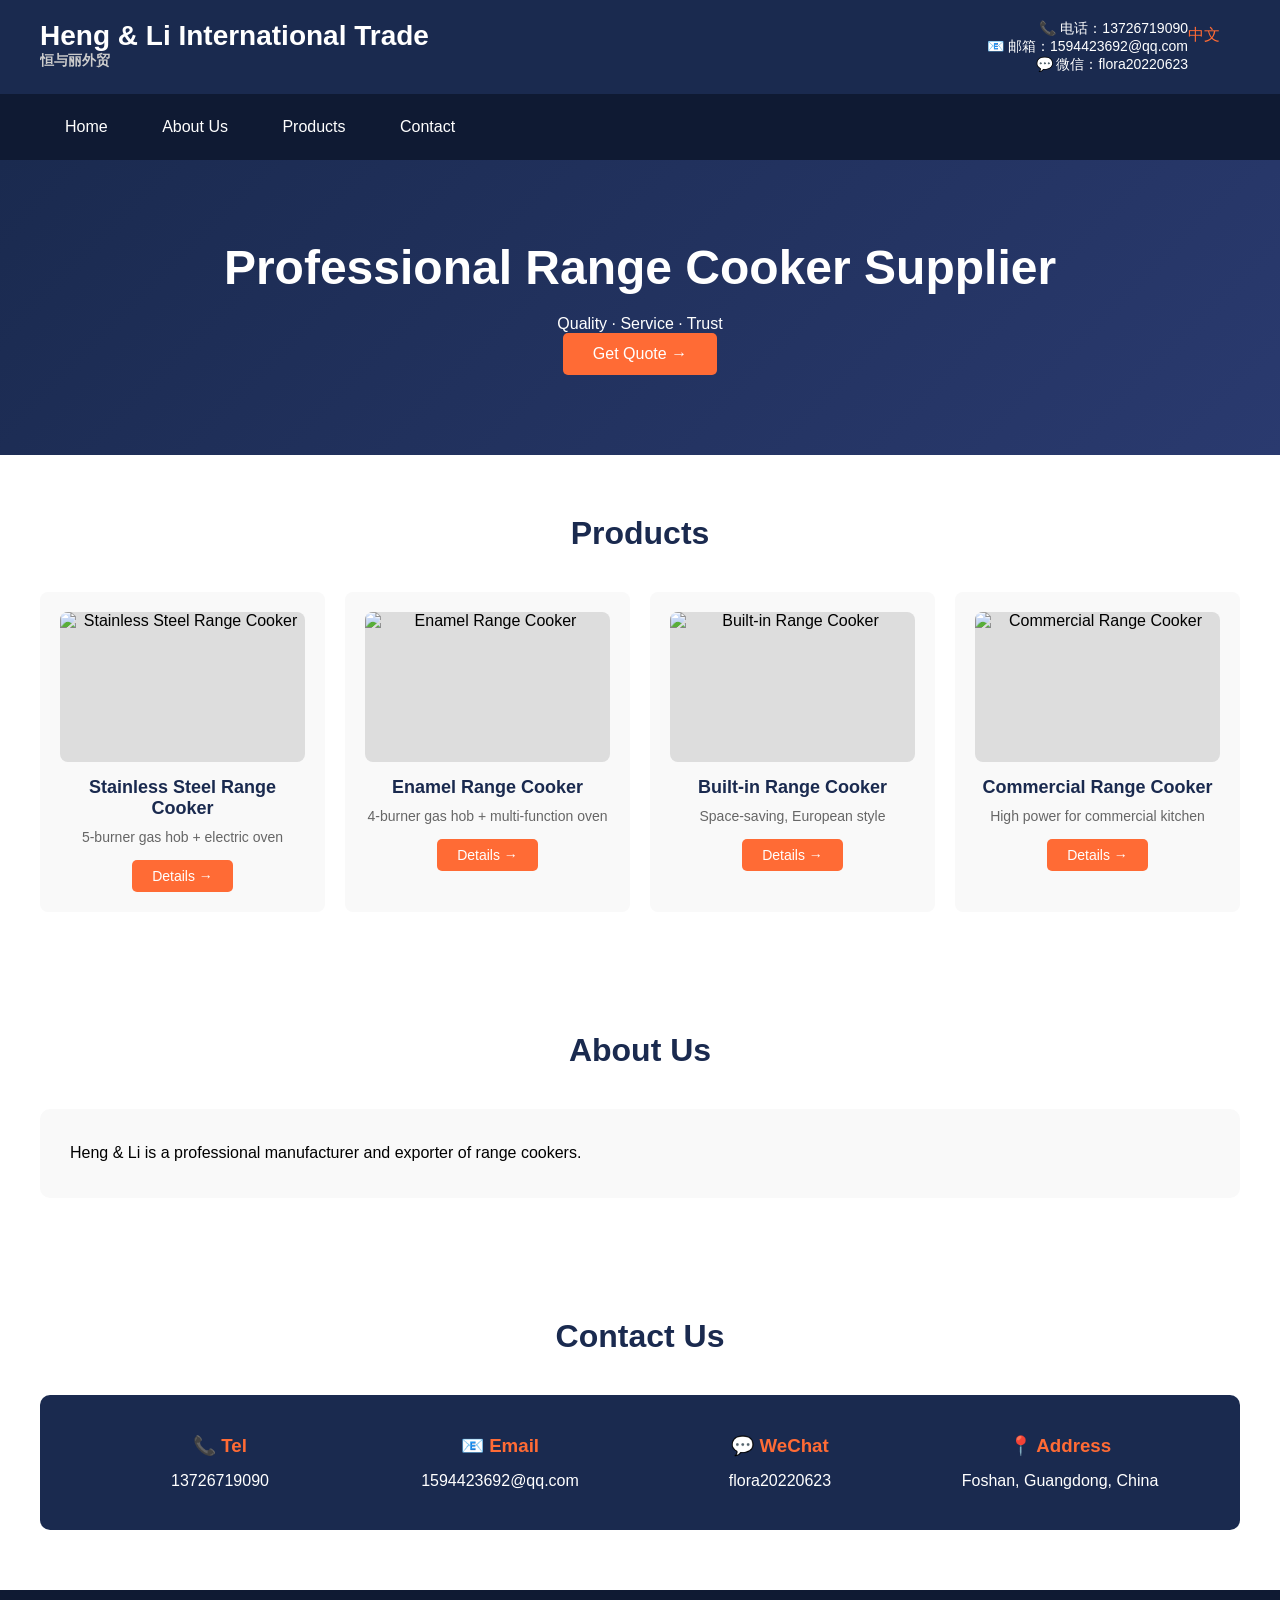
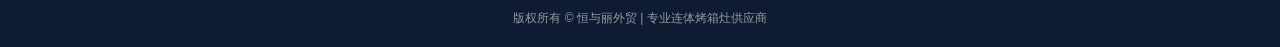
==== index_en.html @ 353ee822 "Add files via upload" ====
<!DOCTYPE html>
<html lang="en">
<head><meta charset="UTF-8"><meta name="viewport" content="width=device-width, initial-scale=1.0, maximum-scale=1.0, user-scalable=yes">
<title>Heng & Li International Trade - Professional Range Cooker Supplier</title>
<style>
*{margin:0;padding:0;box-sizing:border-box;}
body{font-family:"Microsoft YaHei",Arial,sans-serif;background:#f5f5f5;}
.header{background:#1a2a4f;color:white;padding:20px 0;}
.container{width:1200px;margin:0 auto;overflow:hidden;}
@media (max-width:768px){.container{width:95%;}}
.logo{float:left;font-size:28px;font-weight:bold;}
.logo small{font-size:14px;color:#ccc;display:block;}
.contact-info{float:right;text-align:right;font-size:14px;}
.lang-switch{float:right;margin-right:20px;margin-top:5px;}
.lang-switch a{color:#ff6b35;text-decoration:none;}
.nav{background:#0f1a33;padding:12px 0;}
.nav a{color:white;text-decoration:none;padding:12px 25px;display:inline-block;}
.nav a:hover{background:#ff6b35;}
.banner{background:linear-gradient(135deg,#1a2a4f,#2a3a6f);color:white;text-align:center;padding:80px 0;}
.banner h1{font-size:48px;margin-bottom:20px;}
.btn{display:inline-block;background:#ff6b35;color:white;padding:12px 30px;text-decoration:none;border-radius:5px;}
.section{padding:60px 0;background:white;}
.section h2{text-align:center;margin-bottom:40px;font-size:32px;color:#1a2a4f;}
.products{display:flex;flex-wrap:wrap;gap:20px;}
.product{flex:1;min-width:200px;text-align:center;padding:20px;background:#f9f9f9;border-radius:8px;}
.product .img-box{width:100%;height:150px;background:#ddd;border-radius:8px;margin-bottom:15px;display:flex;align-items:center;justify-content:center;overflow:hidden;}
.product .img-box img{width:100%;height:100%;object-fit:cover;}
.product h3{margin:15px 0 10px;color:#1a2a4f;font-size:18px;}
.product p{color:#666;font-size:14px;margin-bottom:15px;}
.product .btn-small{display:inline-block;padding:8px 20px;background:#ff6b35;color:white;text-decoration:none;border-radius:5px;font-size:14px;}
.about{padding:30px;background:#f9f9f9;border-radius:10px;line-height:1.8;}
.contact-bar{display:flex;flex-wrap:wrap;justify-content:space-between;background:#1a2a4f;color:white;padding:40px;border-radius:10px;}
.contact-bar div{flex:1;text-align:center;min-width:120px;}
.contact-bar h3{margin-bottom:15px;color:#ff6b35;}
.footer{background:#0f1a33;color:#999;text-align:center;padding:20px;font-size:12px;}
.detail{padding:40px 0;background:white;}
.detail h1{color:#1a2a4f;margin-bottom:20px;font-size:28px;}
.main-image{text-align:center;margin-bottom:30px;}
.main-image img{max-width:100%;max-height:400px;border-radius:10px;margin:0 5px;}
.detail-images{display:flex;flex-wrap:wrap;gap:10px;margin:30px 0;justify-content:center;}
.detail-images img{width:120px;height:120px;object-fit:cover;border-radius:8px;cursor:pointer;border:2px solid #ddd;}
.detail-info{line-height:1.8;margin:30px 0;}
.specs-table{margin:30px 0;background:#f9f9f9;padding:20px;border-radius:10px;}
.specs-table h3{margin-bottom:15px;color:#1a2a4f;}
.specs-table table{width:100%;border-collapse:collapse;}
.specs-table td{padding:10px;border-bottom:1px solid #ddd;}
.specs-table .spec-key{width:30%;font-weight:bold;color:#1a2a4f;}
.btn-group{display:flex;flex-wrap:wrap;gap:15px;margin:30px 0;}
.btn-wechat{background:#07C160;color:white;padding:14px 30px;border:none;border-radius:5px;font-weight:bold;cursor:pointer;font-size:16px;}
.back-link{display:inline-block;margin-top:30px;color:#1a2a4f;}
</style>
</head>
<body>
<div class="header"><div class="container">
    <div class="lang-switch"><a href="index.html">中文</a></div>
    <div class="logo">Heng & Li International Trade<br><small>恒与丽外贸</small></div>
    <div class="contact-info"><p>📞 电话：13726719090</p><p>📧 邮箱：1594423692@qq.com</p><p>💬 微信：flora20220623</p></div>
</div></div>
<div class="nav"><div class="container">
    <a href="index.html">Home</a>
    <a href="index.html#about">About Us</a>
    <a href="index.html#products">Products</a>
    <a href="index.html#contact">Contact</a>
</div></div>
<div class="banner"><div class="container">
    <h1>Professional Range Cooker Supplier</h1>
    <p>Quality · Service · Trust</p>
    <a href="mailto:1594423692@qq.com" class="btn">Get Quote →</a>
</div></div>
<div id="products" class="section"><div class="container"><h2>Products</h2><div class="products">
<div class="product">
    <div class="img-box"><img src="images/main1.jpg" alt="Stainless Steel Range Cooker"></div>
    <h3>Stainless Steel Range Cooker</h3>
    <p>5-burner gas hob + electric oven</p>
    <a href="product_1_en.html" class="btn-small">Details →</a>
</div>
<div class="product">
    <div class="img-box"><img src="images/main2.jpg" alt="Enamel Range Cooker"></div>
    <h3>Enamel Range Cooker</h3>
    <p>4-burner gas hob + multi-function oven</p>
    <a href="product_2_en.html" class="btn-small">Details →</a>
</div>
<div class="product">
    <div class="img-box"><img src="images/main3.jpg" alt="Built-in Range Cooker"></div>
    <h3>Built-in Range Cooker</h3>
    <p>Space-saving, European style</p>
    <a href="product_3_en.html" class="btn-small">Details →</a>
</div>
<div class="product">
    <div class="img-box"><img src="images/main4.jpg" alt="Commercial Range Cooker"></div>
    <h3>Commercial Range Cooker</h3>
    <p>High power for commercial kitchen</p>
    <a href="product_4_en.html" class="btn-small">Details →</a>
</div></div></div></div>
<div id="about" class="section"><div class="container"><h2>About Us</h2><div class="about"><p>Heng & Li is a professional manufacturer and exporter of range cookers.</p></div></div></div>
<div id="contact" class="section"><div class="container"><h2>Contact Us</h2>
<div class="contact-bar"><div><h3>📞 Tel</h3><p>13726719090</p></div>
<div><h3>📧 Email</h3><p>1594423692@qq.com</p></div>
<div><h3>💬 WeChat</h3><p>flora20220623</p></div>
<div><h3>📍 Address</h3><p>Foshan, Guangdong, China</p></div></div></div></div><div class="footer"><div class="container"><p>版权所有 © 恒与丽外贸 | 专业连体烤箱灶供应商</p></div></div></body></html>
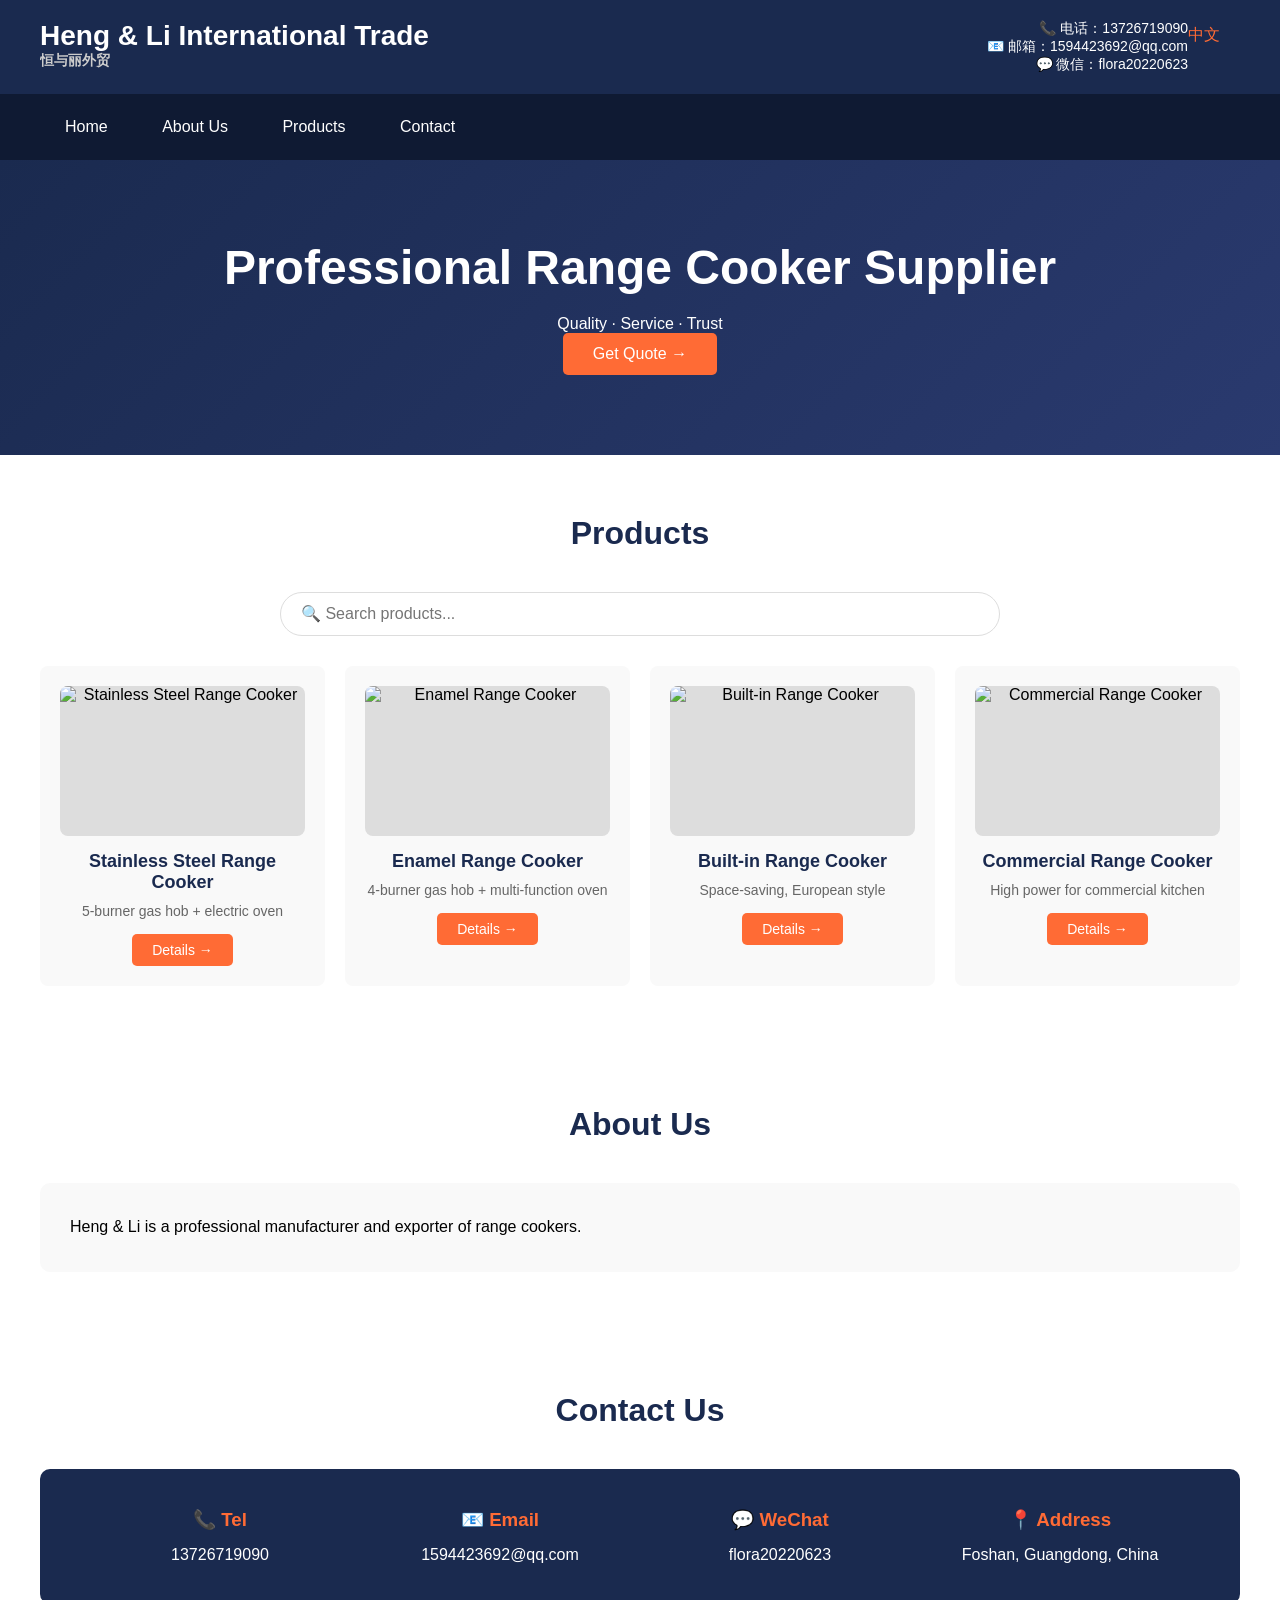
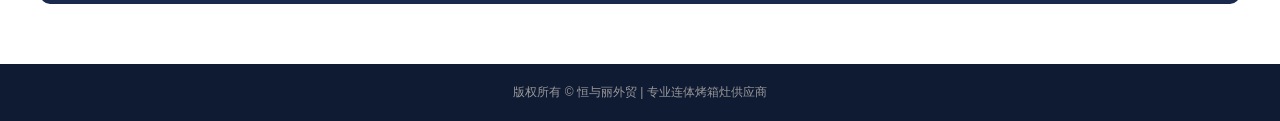
==== commit c4a97c7e: "Add files via upload" ====
--- a/index_en.html
+++ b/index_en.html
@@ -21,6 +21,9 @@
 .btn{display:inline-block;background:#ff6b35;color:white;padding:12px 30px;text-decoration:none;border-radius:5px;}
 .section{padding:60px 0;background:white;}
 .section h2{text-align:center;margin-bottom:40px;font-size:32px;color:#1a2a4f;}
+.search-box{text-align:center;margin-bottom:30px;}
+.search-box input{width:60%;padding:12px 20px;font-size:16px;border:1px solid #ddd;border-radius:30px;outline:none;}
+.search-box input:focus{border-color:#ff6b35;}
 .products{display:flex;flex-wrap:wrap;gap:20px;}
 .product{flex:1;min-width:200px;text-align:center;padding:20px;background:#f9f9f9;border-radius:8px;}
 .product .img-box{width:100%;height:150px;background:#ddd;border-radius:8px;margin-bottom:15px;display:flex;align-items:center;justify-content:center;overflow:hidden;}
@@ -48,7 +51,39 @@
 .btn-group{display:flex;flex-wrap:wrap;gap:15px;margin:30px 0;}
 .btn-wechat{background:#07C160;color:white;padding:14px 30px;border:none;border-radius:5px;font-weight:bold;cursor:pointer;font-size:16px;}
 .back-link{display:inline-block;margin-top:30px;color:#1a2a4f;}
+@media (max-width:768px){.search-box input{width:90%;}}
 </style>
+<script>
+function filterProducts() {
+    var input = document.getElementById('searchInput');
+    var filter = input.value.toLowerCase().trim();
+    var products = document.querySelectorAll('.product');
+    var hasResults = false;
+    products.forEach(function(product) {
+        var text = product.innerText.toLowerCase();
+        if (filter === "" || text.indexOf(filter) > -1) {
+            product.style.display = "";
+            hasResults = true;
+        } else {
+            product.style.display = "none";
+        }
+    });
+    var noResultMsg = document.getElementById('noResultMsg');
+    if (!hasResults && filter !== "") {
+        if (!noResultMsg) {
+            var msg = document.createElement('div');
+            msg.id = 'noResultMsg';
+            msg.style.textAlign = 'center';
+            msg.style.padding = '40px';
+            msg.style.color = '#999';
+            msg.innerText = 'No products found';
+            document.querySelector('.products').parentNode.appendChild(msg);
+        }
+    } else if (noResultMsg) {
+        noResultMsg.remove();
+    }
+}
+</script>
 </head>
 <body>
 <div class="header"><div class="container">
@@ -67,31 +102,35 @@
     <p>Quality · Service · Trust</p>
     <a href="mailto:1594423692@qq.com" class="btn">Get Quote →</a>
 </div></div>
-<div id="products" class="section"><div class="container"><h2>Products</h2><div class="products">
-<div class="product">
+<div id="products" class="section"><div class="container">
+    <h2>Products</h2>
+    <div class="search-box"><input type="text" id="searchInput" placeholder="🔍 Search products..." onkeyup="filterProducts()"></div>
+    <div class="products">
+<div class="product" data-name="stainless steel range cooker">
     <div class="img-box"><img src="images/main1.jpg" alt="Stainless Steel Range Cooker"></div>
     <h3>Stainless Steel Range Cooker</h3>
     <p>5-burner gas hob + electric oven</p>
     <a href="product_1_en.html" class="btn-small">Details →</a>
 </div>
-<div class="product">
+<div class="product" data-name="enamel range cooker">
     <div class="img-box"><img src="images/main2.jpg" alt="Enamel Range Cooker"></div>
     <h3>Enamel Range Cooker</h3>
     <p>4-burner gas hob + multi-function oven</p>
     <a href="product_2_en.html" class="btn-small">Details →</a>
 </div>
-<div class="product">
+<div class="product" data-name="built-in range cooker">
     <div class="img-box"><img src="images/main3.jpg" alt="Built-in Range Cooker"></div>
     <h3>Built-in Range Cooker</h3>
     <p>Space-saving, European style</p>
     <a href="product_3_en.html" class="btn-small">Details →</a>
 </div>
-<div class="product">
+<div class="product" data-name="commercial range cooker">
     <div class="img-box"><img src="images/main4.jpg" alt="Commercial Range Cooker"></div>
     <h3>Commercial Range Cooker</h3>
     <p>High power for commercial kitchen</p>
     <a href="product_4_en.html" class="btn-small">Details →</a>
-</div></div></div></div>
+</div></div>
+</div></div>
 <div id="about" class="section"><div class="container"><h2>About Us</h2><div class="about"><p>Heng & Li is a professional manufacturer and exporter of range cookers.</p></div></div></div>
 <div id="contact" class="section"><div class="container"><h2>Contact Us</h2>
 <div class="contact-bar"><div><h3>📞 Tel</h3><p>13726719090</p></div>
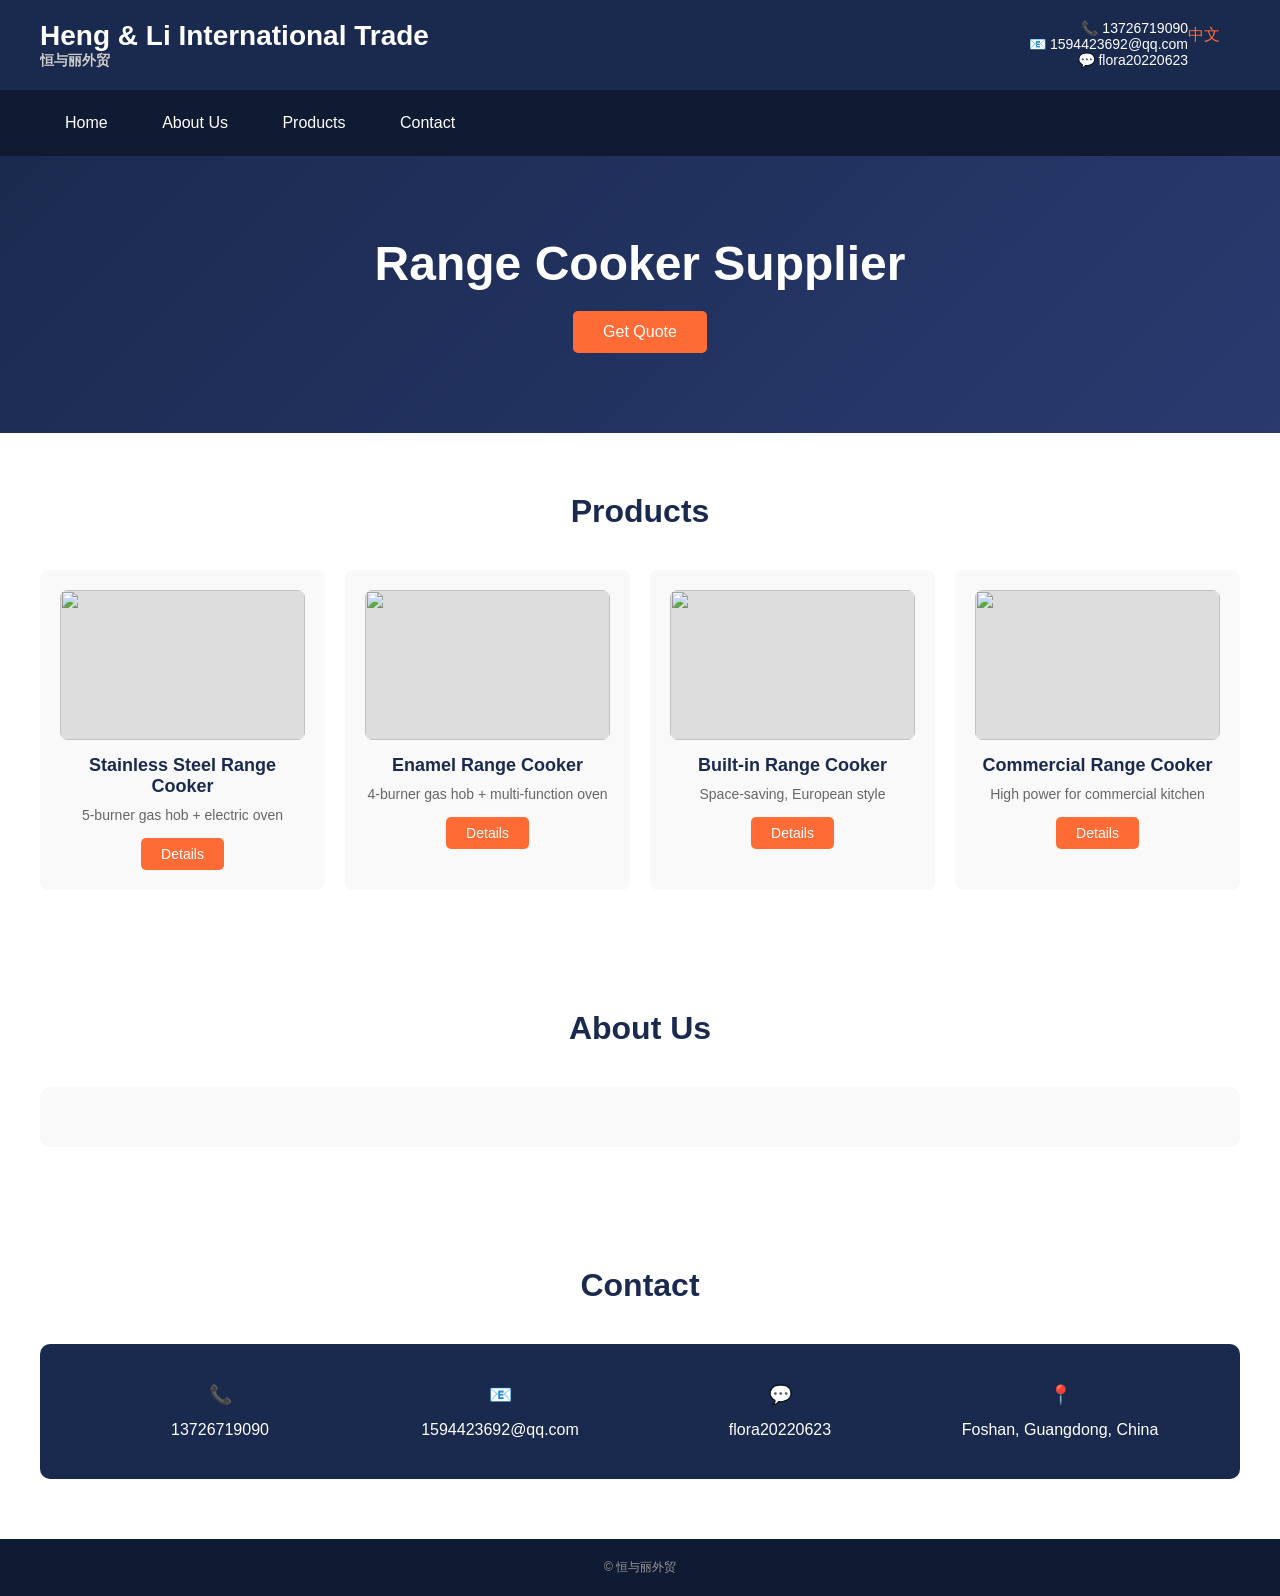
==== commit e4b19053: "Add files via upload" ====
--- a/index_en.html
+++ b/index_en.html
@@ -1,7 +1,7 @@
 <!DOCTYPE html>
 <html lang="en">
-<head><meta charset="UTF-8"><meta name="viewport" content="width=device-width, initial-scale=1.0, maximum-scale=1.0, user-scalable=yes">
-<title>Heng & Li International Trade - Professional Range Cooker Supplier</title>
+<head><meta charset="UTF-8"><meta name="viewport" content="width=device-width, initial-scale=1.0">
+<title>Heng & Li International Trade</title>
 <style>
 *{margin:0;padding:0;box-sizing:border-box;}
 body{font-family:"Microsoft YaHei",Arial,sans-serif;background:#f5f5f5;}
@@ -21,9 +21,6 @@
 .btn{display:inline-block;background:#ff6b35;color:white;padding:12px 30px;text-decoration:none;border-radius:5px;}
 .section{padding:60px 0;background:white;}
 .section h2{text-align:center;margin-bottom:40px;font-size:32px;color:#1a2a4f;}
-.search-box{text-align:center;margin-bottom:30px;}
-.search-box input{width:60%;padding:12px 20px;font-size:16px;border:1px solid #ddd;border-radius:30px;outline:none;}
-.search-box input:focus{border-color:#ff6b35;}
 .products{display:flex;flex-wrap:wrap;gap:20px;}
 .product{flex:1;min-width:200px;text-align:center;padding:20px;background:#f9f9f9;border-radius:8px;}
 .product .img-box{width:100%;height:150px;background:#ddd;border-radius:8px;margin-bottom:15px;display:flex;align-items:center;justify-content:center;overflow:hidden;}
@@ -32,6 +29,8 @@
 .product p{color:#666;font-size:14px;margin-bottom:15px;}
 .product .btn-small{display:inline-block;padding:8px 20px;background:#ff6b35;color:white;text-decoration:none;border-radius:5px;font-size:14px;}
 .about{padding:30px;background:#f9f9f9;border-radius:10px;line-height:1.8;}
+.factory-section{margin-top:30px;padding:20px;background:#fff9f0;border-radius:10px;}
+.factory-section h3{margin-bottom:15px;color:#1a2a4f;}
 .contact-bar{display:flex;flex-wrap:wrap;justify-content:space-between;background:#1a2a4f;color:white;padding:40px;border-radius:10px;}
 .contact-bar div{flex:1;text-align:center;min-width:120px;}
 .contact-bar h3{margin-bottom:15px;color:#ff6b35;}
@@ -39,7 +38,6 @@
 .detail{padding:40px 0;background:white;}
 .detail h1{color:#1a2a4f;margin-bottom:20px;font-size:28px;}
 .main-image{text-align:center;margin-bottom:30px;}
-.main-image img{max-width:100%;max-height:400px;border-radius:10px;margin:0 5px;}
 .detail-images{display:flex;flex-wrap:wrap;gap:10px;margin:30px 0;justify-content:center;}
 .detail-images img{width:120px;height:120px;object-fit:cover;border-radius:8px;cursor:pointer;border:2px solid #ddd;}
 .detail-info{line-height:1.8;margin:30px 0;}
@@ -51,45 +49,13 @@
 .btn-group{display:flex;flex-wrap:wrap;gap:15px;margin:30px 0;}
 .btn-wechat{background:#07C160;color:white;padding:14px 30px;border:none;border-radius:5px;font-weight:bold;cursor:pointer;font-size:16px;}
 .back-link{display:inline-block;margin-top:30px;color:#1a2a4f;}
-@media (max-width:768px){.search-box input{width:90%;}}
 </style>
-<script>
-function filterProducts() {
-    var input = document.getElementById('searchInput');
-    var filter = input.value.toLowerCase().trim();
-    var products = document.querySelectorAll('.product');
-    var hasResults = false;
-    products.forEach(function(product) {
-        var text = product.innerText.toLowerCase();
-        if (filter === "" || text.indexOf(filter) > -1) {
-            product.style.display = "";
-            hasResults = true;
-        } else {
-            product.style.display = "none";
-        }
-    });
-    var noResultMsg = document.getElementById('noResultMsg');
-    if (!hasResults && filter !== "") {
-        if (!noResultMsg) {
-            var msg = document.createElement('div');
-            msg.id = 'noResultMsg';
-            msg.style.textAlign = 'center';
-            msg.style.padding = '40px';
-            msg.style.color = '#999';
-            msg.innerText = 'No products found';
-            document.querySelector('.products').parentNode.appendChild(msg);
-        }
-    } else if (noResultMsg) {
-        noResultMsg.remove();
-    }
-}
-</script>
 </head>
 <body>
 <div class="header"><div class="container">
     <div class="lang-switch"><a href="index.html">中文</a></div>
     <div class="logo">Heng & Li International Trade<br><small>恒与丽外贸</small></div>
-    <div class="contact-info"><p>📞 电话：13726719090</p><p>📧 邮箱：1594423692@qq.com</p><p>💬 微信：flora20220623</p></div>
+    <div class="contact-info"><p>📞 13726719090</p><p>📧 1594423692@qq.com</p><p>💬 flora20220623</p></div>
 </div></div>
 <div class="nav"><div class="container">
     <a href="index.html">Home</a>
@@ -98,42 +64,37 @@
     <a href="index.html#contact">Contact</a>
 </div></div>
 <div class="banner"><div class="container">
-    <h1>Professional Range Cooker Supplier</h1>
-    <p>Quality · Service · Trust</p>
-    <a href="mailto:1594423692@qq.com" class="btn">Get Quote →</a>
+    <h1>Range Cooker Supplier</h1>
+    <a href="mailto:1594423692@qq.com" class="btn">Get Quote</a>
 </div></div>
-<div id="products" class="section"><div class="container">
-    <h2>Products</h2>
-    <div class="search-box"><input type="text" id="searchInput" placeholder="🔍 Search products..." onkeyup="filterProducts()"></div>
-    <div class="products">
-<div class="product" data-name="stainless steel range cooker">
-    <div class="img-box"><img src="images/main1.jpg" alt="Stainless Steel Range Cooker"></div>
+<div id="products" class="section"><div class="container"><h2>Products</h2><div class="products">
+<div class="product">
+    <div class="img-box"><img src="images/main1.jpg"></div>
     <h3>Stainless Steel Range Cooker</h3>
     <p>5-burner gas hob + electric oven</p>
-    <a href="product_1_en.html" class="btn-small">Details →</a>
+    <a href="product_1_en.html" class="btn-small">Details</a>
 </div>
-<div class="product" data-name="enamel range cooker">
-    <div class="img-box"><img src="images/main2.jpg" alt="Enamel Range Cooker"></div>
+<div class="product">
+    <div class="img-box"><img src="images/main2.jpg"></div>
     <h3>Enamel Range Cooker</h3>
     <p>4-burner gas hob + multi-function oven</p>
-    <a href="product_2_en.html" class="btn-small">Details →</a>
+    <a href="product_2_en.html" class="btn-small">Details</a>
 </div>
-<div class="product" data-name="built-in range cooker">
-    <div class="img-box"><img src="images/main3.jpg" alt="Built-in Range Cooker"></div>
+<div class="product">
+    <div class="img-box"><img src="images/main3.jpg"></div>
     <h3>Built-in Range Cooker</h3>
     <p>Space-saving, European style</p>
-    <a href="product_3_en.html" class="btn-small">Details →</a>
+    <a href="product_3_en.html" class="btn-small">Details</a>
 </div>
-<div class="product" data-name="commercial range cooker">
-    <div class="img-box"><img src="images/main4.jpg" alt="Commercial Range Cooker"></div>
+<div class="product">
+    <div class="img-box"><img src="images/main4.jpg"></div>
     <h3>Commercial Range Cooker</h3>
     <p>High power for commercial kitchen</p>
-    <a href="product_4_en.html" class="btn-small">Details →</a>
-</div></div>
-</div></div>
-<div id="about" class="section"><div class="container"><h2>About Us</h2><div class="about"><p>Heng & Li is a professional manufacturer and exporter of range cookers.</p></div></div></div>
-<div id="contact" class="section"><div class="container"><h2>Contact Us</h2>
-<div class="contact-bar"><div><h3>📞 Tel</h3><p>13726719090</p></div>
-<div><h3>📧 Email</h3><p>1594423692@qq.com</p></div>
-<div><h3>💬 WeChat</h3><p>flora20220623</p></div>
-<div><h3>📍 Address</h3><p>Foshan, Guangdong, China</p></div></div></div></div><div class="footer"><div class="container"><p>版权所有 © 恒与丽外贸 | 专业连体烤箱灶供应商</p></div></div></body></html>+    <a href="product_4_en.html" class="btn-small">Details</a>
+</div></div></div></div>
+<div id="about" class="section"><div class="container"><h2>About Us</h2><div class="about"></div></div></div>
+<div id="contact" class="section"><div class="container"><h2>Contact</h2>
+<div class="contact-bar"><div><h3>📞</h3><p>13726719090</p></div>
+<div><h3>📧</h3><p>1594423692@qq.com</p></div>
+<div><h3>💬</h3><p>flora20220623</p></div>
+<div><h3>📍</h3><p>Foshan, Guangdong, China</p></div></div></div></div><div class="footer"><div class="container"><p>© 恒与丽外贸</p></div></div></body></html>
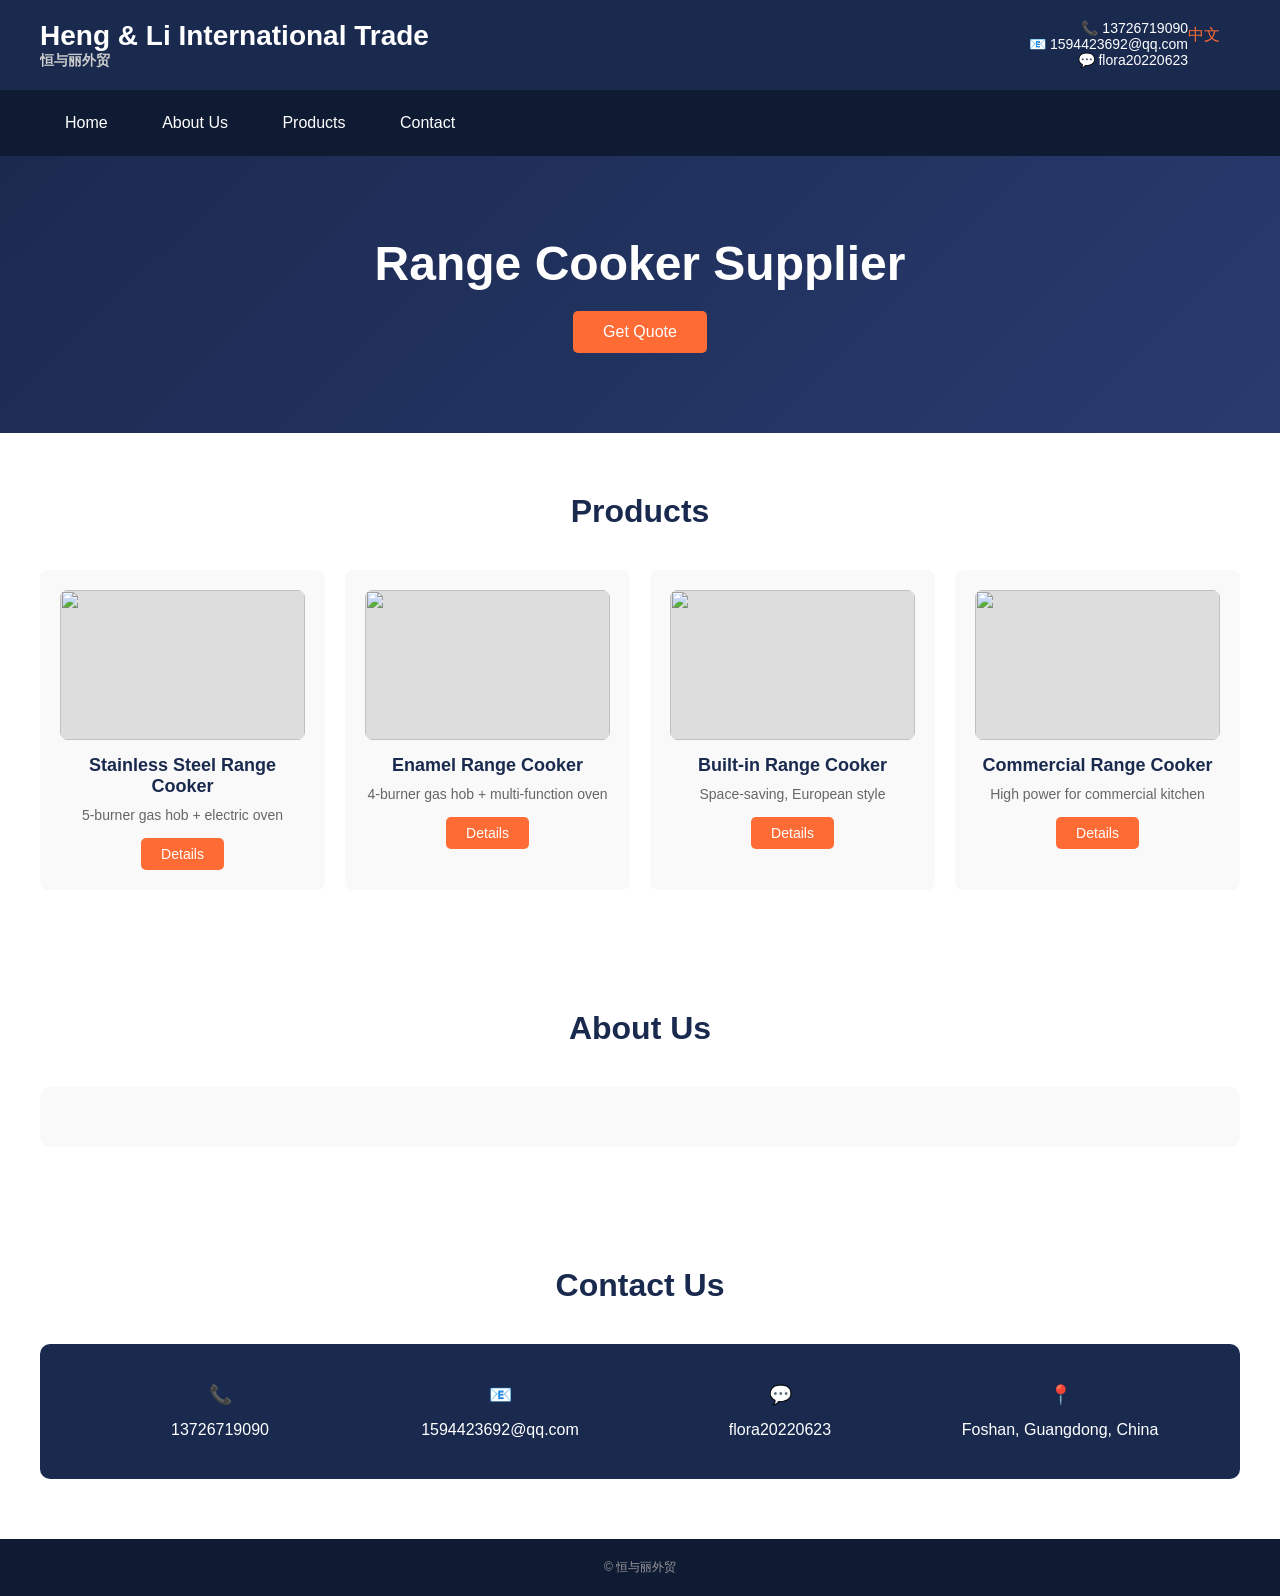
==== commit eca84513: "Add files via upload" ====
--- a/index_en.html
+++ b/index_en.html
@@ -93,7 +93,7 @@
     <a href="product_4_en.html" class="btn-small">Details</a>
 </div></div></div></div>
 <div id="about" class="section"><div class="container"><h2>About Us</h2><div class="about"></div></div></div>
-<div id="contact" class="section"><div class="container"><h2>Contact</h2>
+<div id="contact" class="section"><div class="container"><h2>Contact Us</h2>
 <div class="contact-bar"><div><h3>📞</h3><p>13726719090</p></div>
 <div><h3>📧</h3><p>1594423692@qq.com</p></div>
 <div><h3>💬</h3><p>flora20220623</p></div>
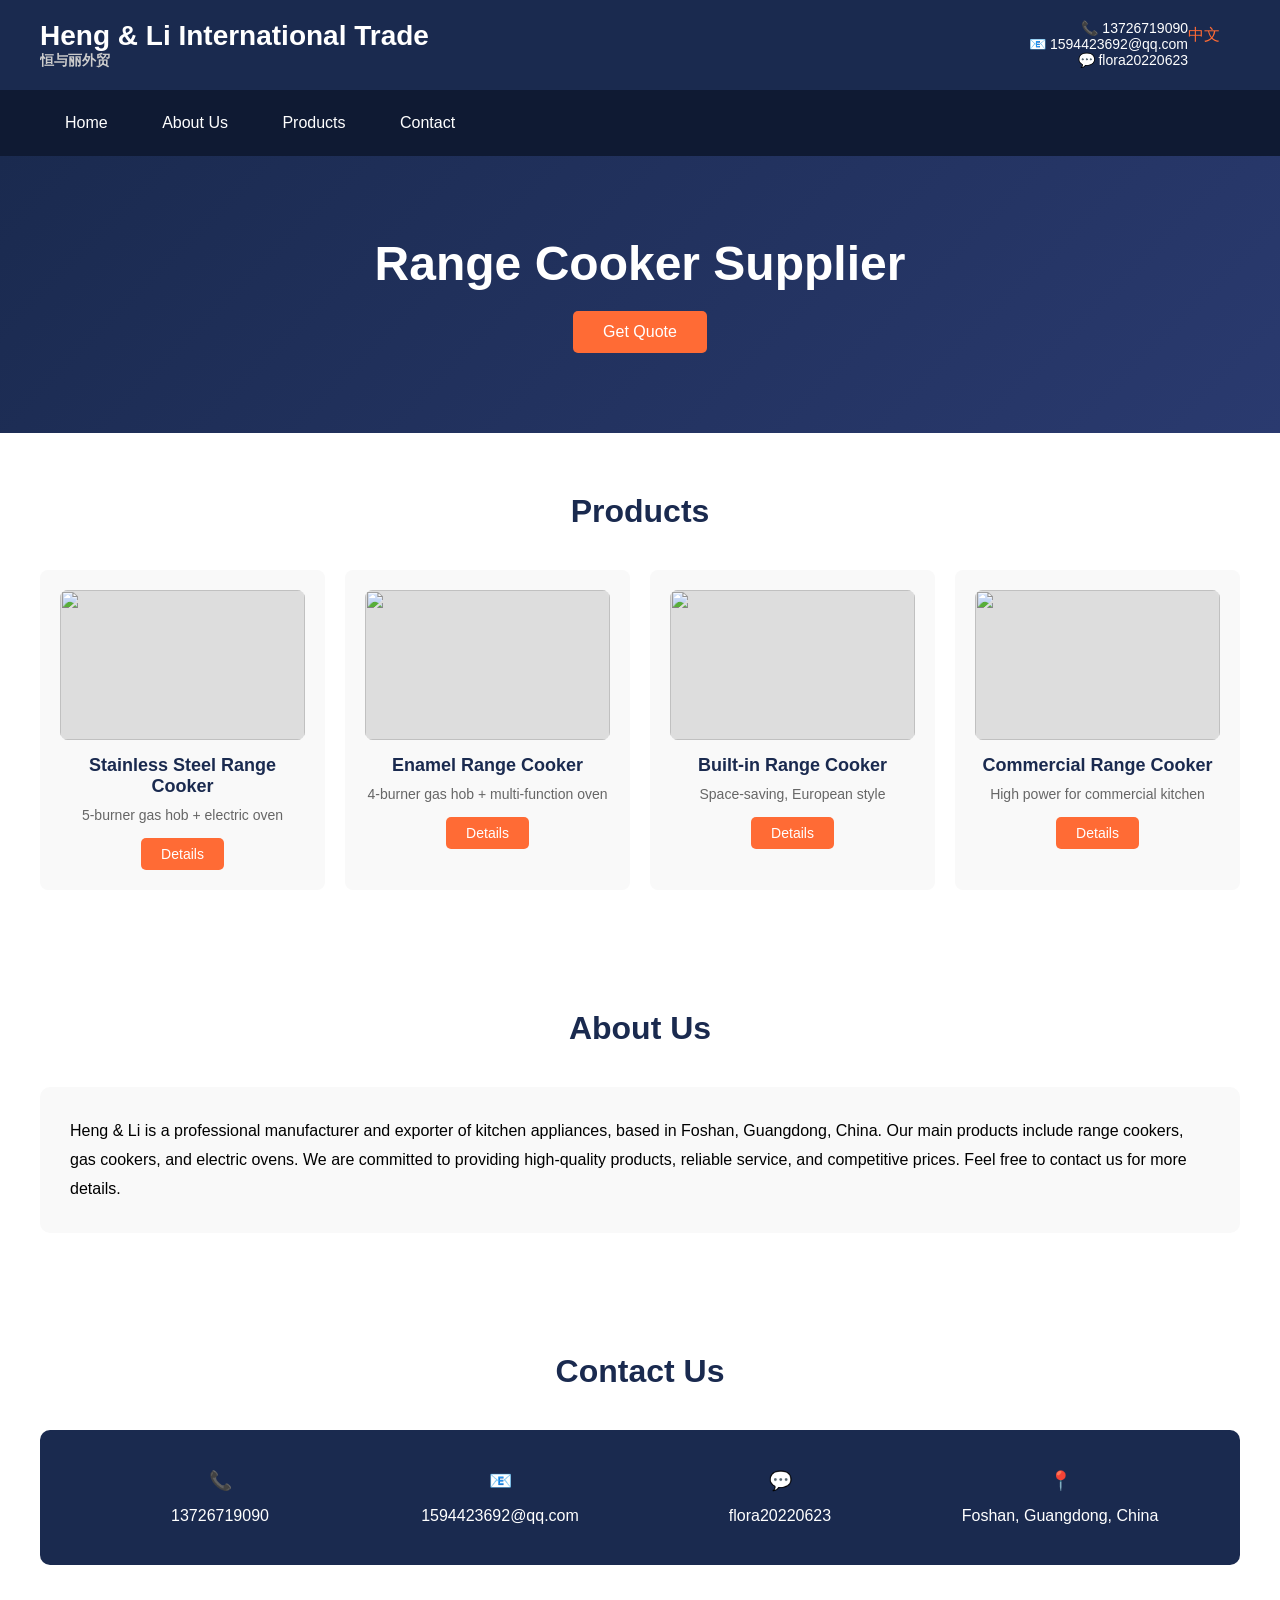
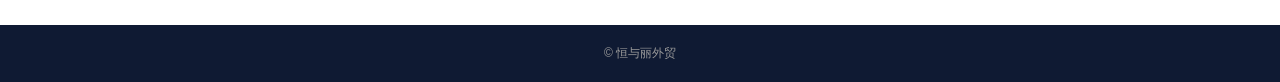
==== commit 3837a94f: "Add files via upload" ====
--- a/index_en.html
+++ b/index_en.html
@@ -92,7 +92,7 @@
     <p>High power for commercial kitchen</p>
     <a href="product_4_en.html" class="btn-small">Details</a>
 </div></div></div></div>
-<div id="about" class="section"><div class="container"><h2>About Us</h2><div class="about"></div></div></div>
+<div id="about" class="section"><div class="container"><h2>About Us</h2><div class="about">Heng & Li is a professional manufacturer and exporter of kitchen appliances, based in Foshan, Guangdong, China. Our main products include range cookers, gas cookers, and electric ovens. We are committed to providing high-quality products, reliable service, and competitive prices. Feel free to contact us for more details.</div></div></div>
 <div id="contact" class="section"><div class="container"><h2>Contact Us</h2>
 <div class="contact-bar"><div><h3>📞</h3><p>13726719090</p></div>
 <div><h3>📧</h3><p>1594423692@qq.com</p></div>
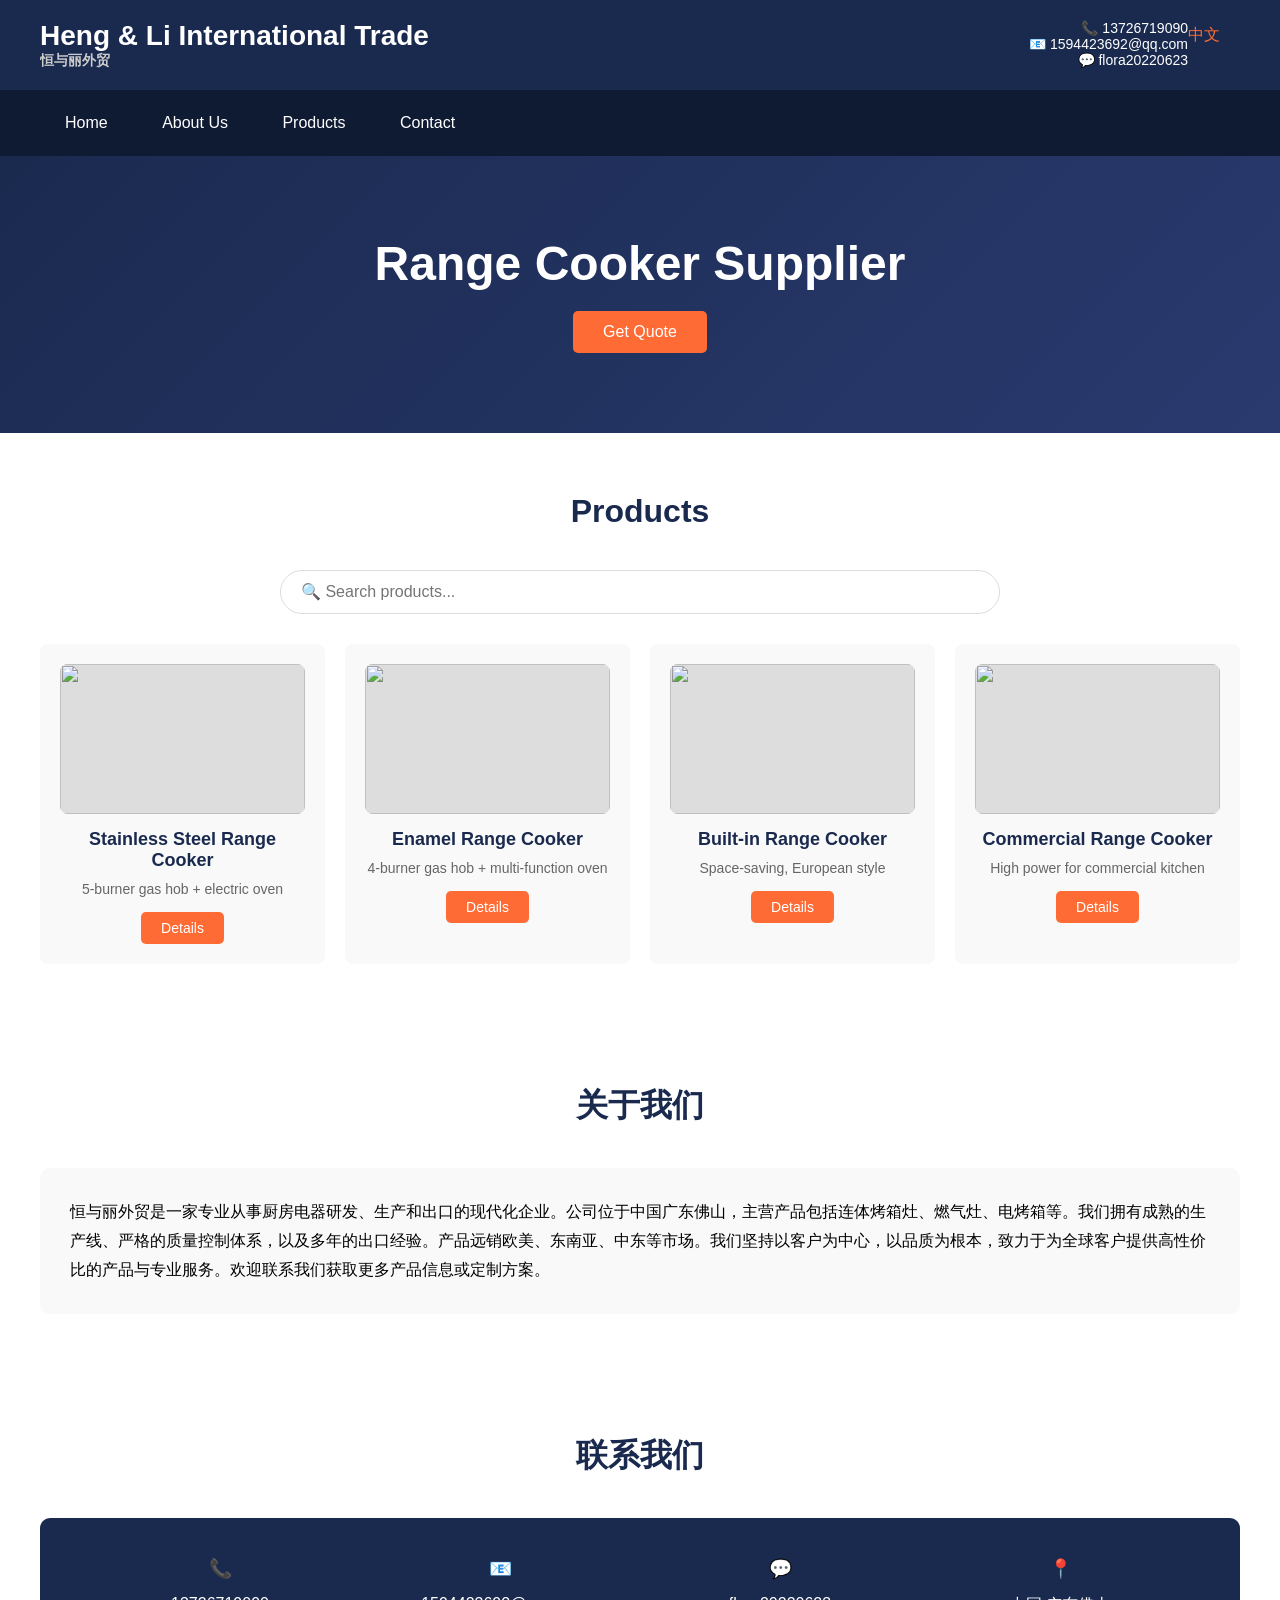
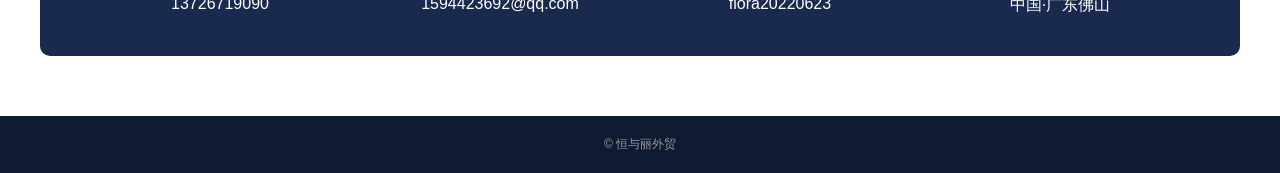
==== commit d57e43c0: "Add files via upload" ====
--- a/index_en.html
+++ b/index_en.html
@@ -21,6 +21,9 @@
 .btn{display:inline-block;background:#ff6b35;color:white;padding:12px 30px;text-decoration:none;border-radius:5px;}
 .section{padding:60px 0;background:white;}
 .section h2{text-align:center;margin-bottom:40px;font-size:32px;color:#1a2a4f;}
+.search-box{text-align:center;margin-bottom:30px;}
+.search-box input{width:60%;padding:12px 20px;font-size:16px;border:1px solid #ddd;border-radius:30px;outline:none;}
+.search-box input:focus{border-color:#ff6b35;}
 .products{display:flex;flex-wrap:wrap;gap:20px;}
 .product{flex:1;min-width:200px;text-align:center;padding:20px;background:#f9f9f9;border-radius:8px;}
 .product .img-box{width:100%;height:150px;background:#ddd;border-radius:8px;margin-bottom:15px;display:flex;align-items:center;justify-content:center;overflow:hidden;}
@@ -50,6 +53,37 @@
 .btn-wechat{background:#07C160;color:white;padding:14px 30px;border:none;border-radius:5px;font-weight:bold;cursor:pointer;font-size:16px;}
 .back-link{display:inline-block;margin-top:30px;color:#1a2a4f;}
 </style>
+<script>
+function filterProducts() {
+    var input = document.getElementById('searchInput');
+    var filter = input.value.toLowerCase().trim();
+    var products = document.querySelectorAll('.product');
+    var hasResults = false;
+    products.forEach(function(p) {
+        var text = p.innerText.toLowerCase();
+        if (filter === "" || text.indexOf(filter) > -1) {
+            p.style.display = "";
+            hasResults = true;
+        } else {
+            p.style.display = "none";
+        }
+    });
+    var noResult = document.getElementById('noResultMsg');
+    if (!hasResults && filter !== "") {
+        if (!noResult) {
+            var msg = document.createElement('div');
+            msg.id = 'noResultMsg';
+            msg.style.textAlign = 'center';
+            msg.style.padding = '40px';
+            msg.style.color = '#999';
+            msg.innerText = 'No products found';
+            document.querySelector('.products').parentNode.appendChild(msg);
+        }
+    } else if (noResult) {
+        noResult.remove();
+    }
+}
+</script>
 </head>
 <body>
 <div class="header"><div class="container">
@@ -67,7 +101,10 @@
     <h1>Range Cooker Supplier</h1>
     <a href="mailto:1594423692@qq.com" class="btn">Get Quote</a>
 </div></div>
-<div id="products" class="section"><div class="container"><h2>Products</h2><div class="products">
+<div id="products" class="section"><div class="container">
+    <h2>Products</h2>
+    <div class="search-box"><input type="text" id="searchInput" placeholder="🔍 Search products..." onkeyup="filterProducts()"></div>
+    <div class="products">
 <div class="product">
     <div class="img-box"><img src="images/main1.jpg"></div>
     <h3>Stainless Steel Range Cooker</h3>
@@ -92,9 +129,12 @@
     <p>High power for commercial kitchen</p>
     <a href="product_4_en.html" class="btn-small">Details</a>
 </div></div></div></div>
-<div id="about" class="section"><div class="container"><h2>About Us</h2><div class="about">Heng & Li is a professional manufacturer and exporter of kitchen appliances, based in Foshan, Guangdong, China. Our main products include range cookers, gas cookers, and electric ovens. We are committed to providing high-quality products, reliable service, and competitive prices. Feel free to contact us for more details.</div></div></div>
-<div id="contact" class="section"><div class="container"><h2>Contact Us</h2>
+<div id="about" class="section"><div class="container"><h2>关于我们</h2><div class="about">恒与丽外贸是一家专业从事厨房电器研发、生产和出口的现代化企业。公司位于中国广东佛山，主营产品包括连体烤箱灶、燃气灶、电烤箱等。我们拥有成熟的生产线、严格的质量控制体系，以及多年的出口经验。产品远销欧美、东南亚、中东等市场。我们坚持以客户为中心，以品质为根本，致力于为全球客户提供高性价比的产品与专业服务。欢迎联系我们获取更多产品信息或定制方案。</div></div></div>
+<div id="contact" class="section"><div class="container"><h2>联系我们</h2>
 <div class="contact-bar"><div><h3>📞</h3><p>13726719090</p></div>
 <div><h3>📧</h3><p>1594423692@qq.com</p></div>
 <div><h3>💬</h3><p>flora20220623</p></div>
-<div><h3>📍</h3><p>Foshan, Guangdong, China</p></div></div></div></div><div class="footer"><div class="container"><p>© 恒与丽外贸</p></div></div></body></html>+<div><h3>📍</h3><p>中国·广东佛山</p></div></div></div></div>
+<div class="footer"><div class="container"><p>© 恒与丽外贸</p></div></div>
+</body>
+</html>
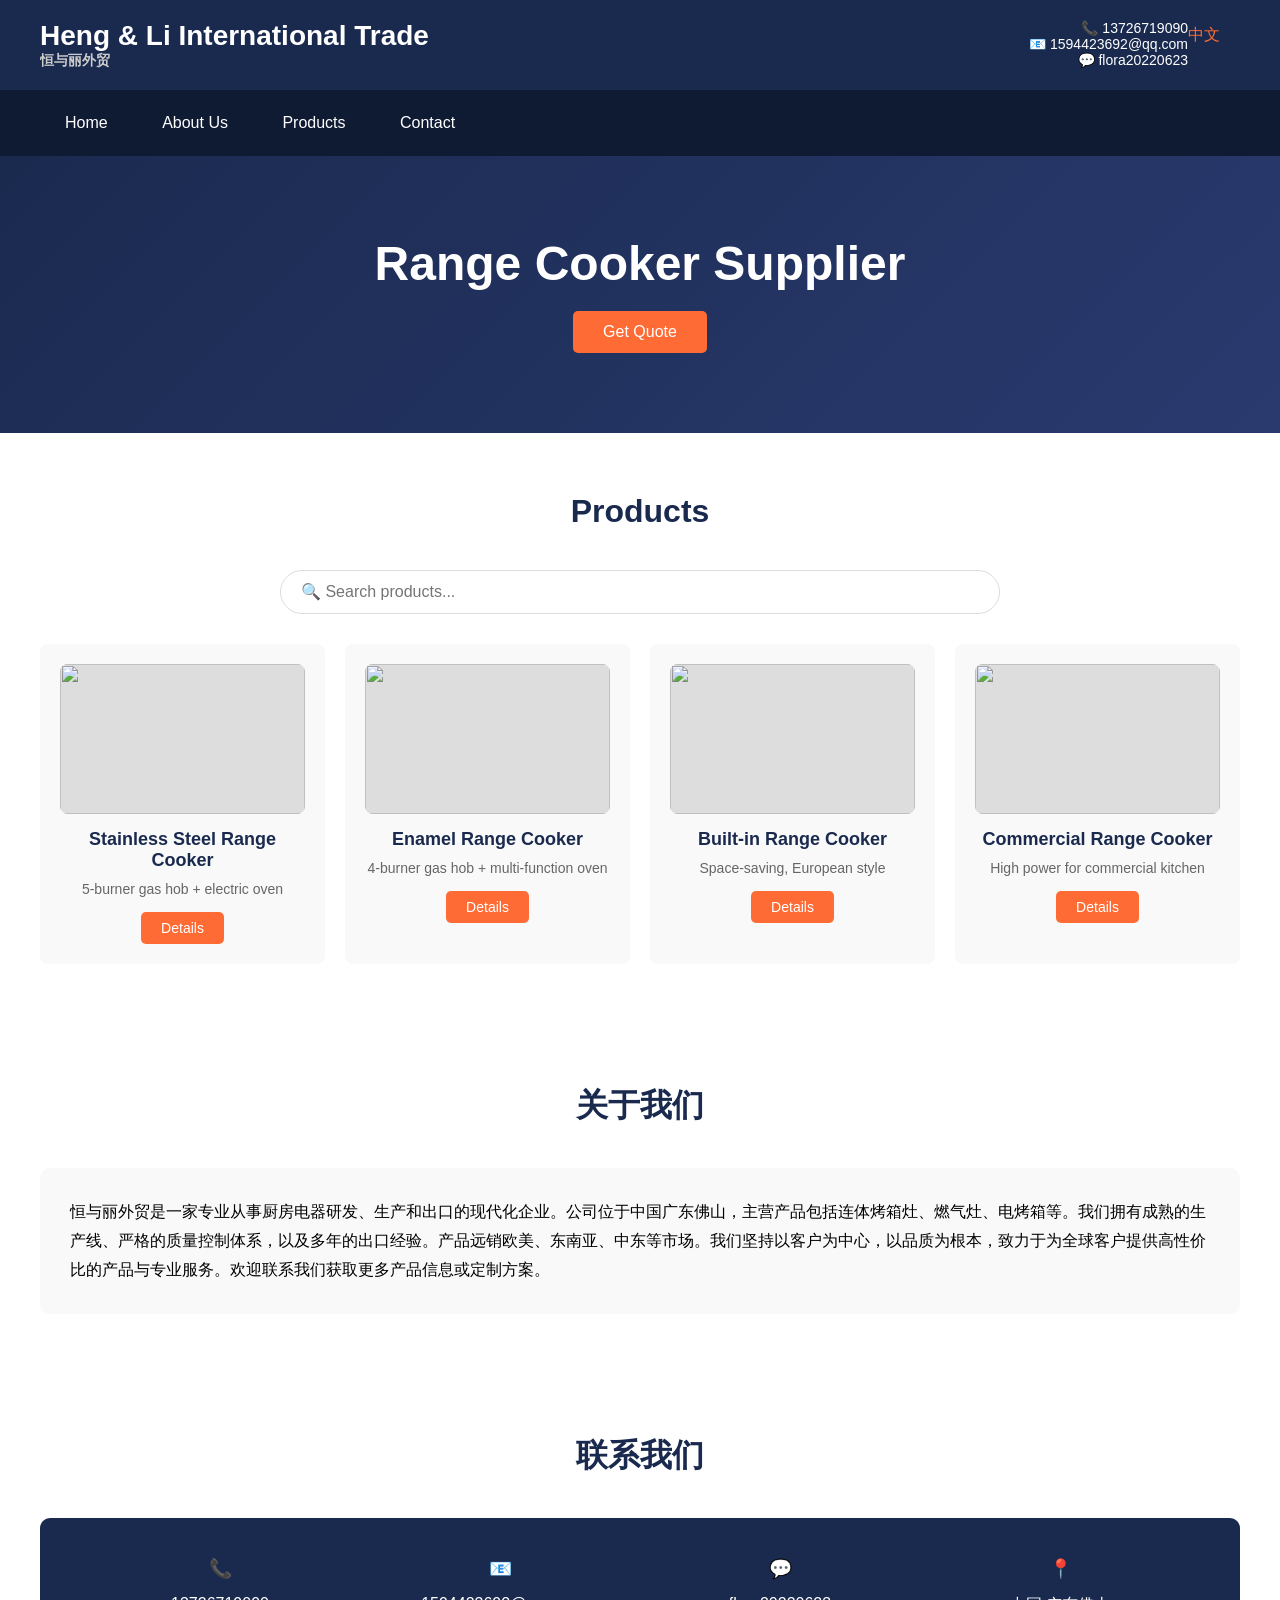
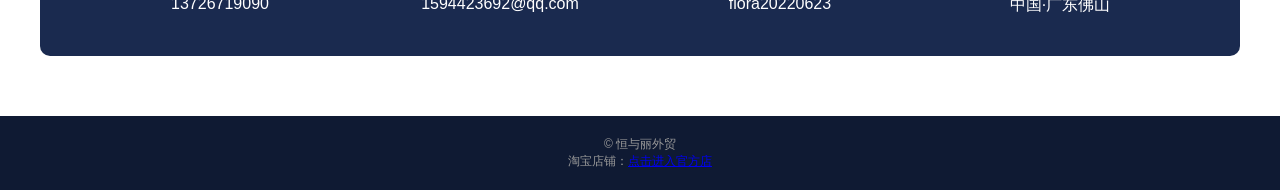
==== commit dd5a0d26: "Add files via upload" ====
--- a/index_en.html
+++ b/index_en.html
@@ -135,6 +135,7 @@
 <div><h3>📧</h3><p>1594423692@qq.com</p></div>
 <div><h3>💬</h3><p>flora20220623</p></div>
 <div><h3>📍</h3><p>中国·广东佛山</p></div></div></div></div>
-<div class="footer"><div class="container"><p>© 恒与丽外贸</p></div></div>
+<div class="footer"><div class="container"><p>© 恒与丽外贸</p>
+<p>淘宝店铺：<a href="https://henglitrade.taobao.com" target="_blank" rel="noopener noreferrer">点击进入官方店</a></p></div></div>
 </body>
 </html>
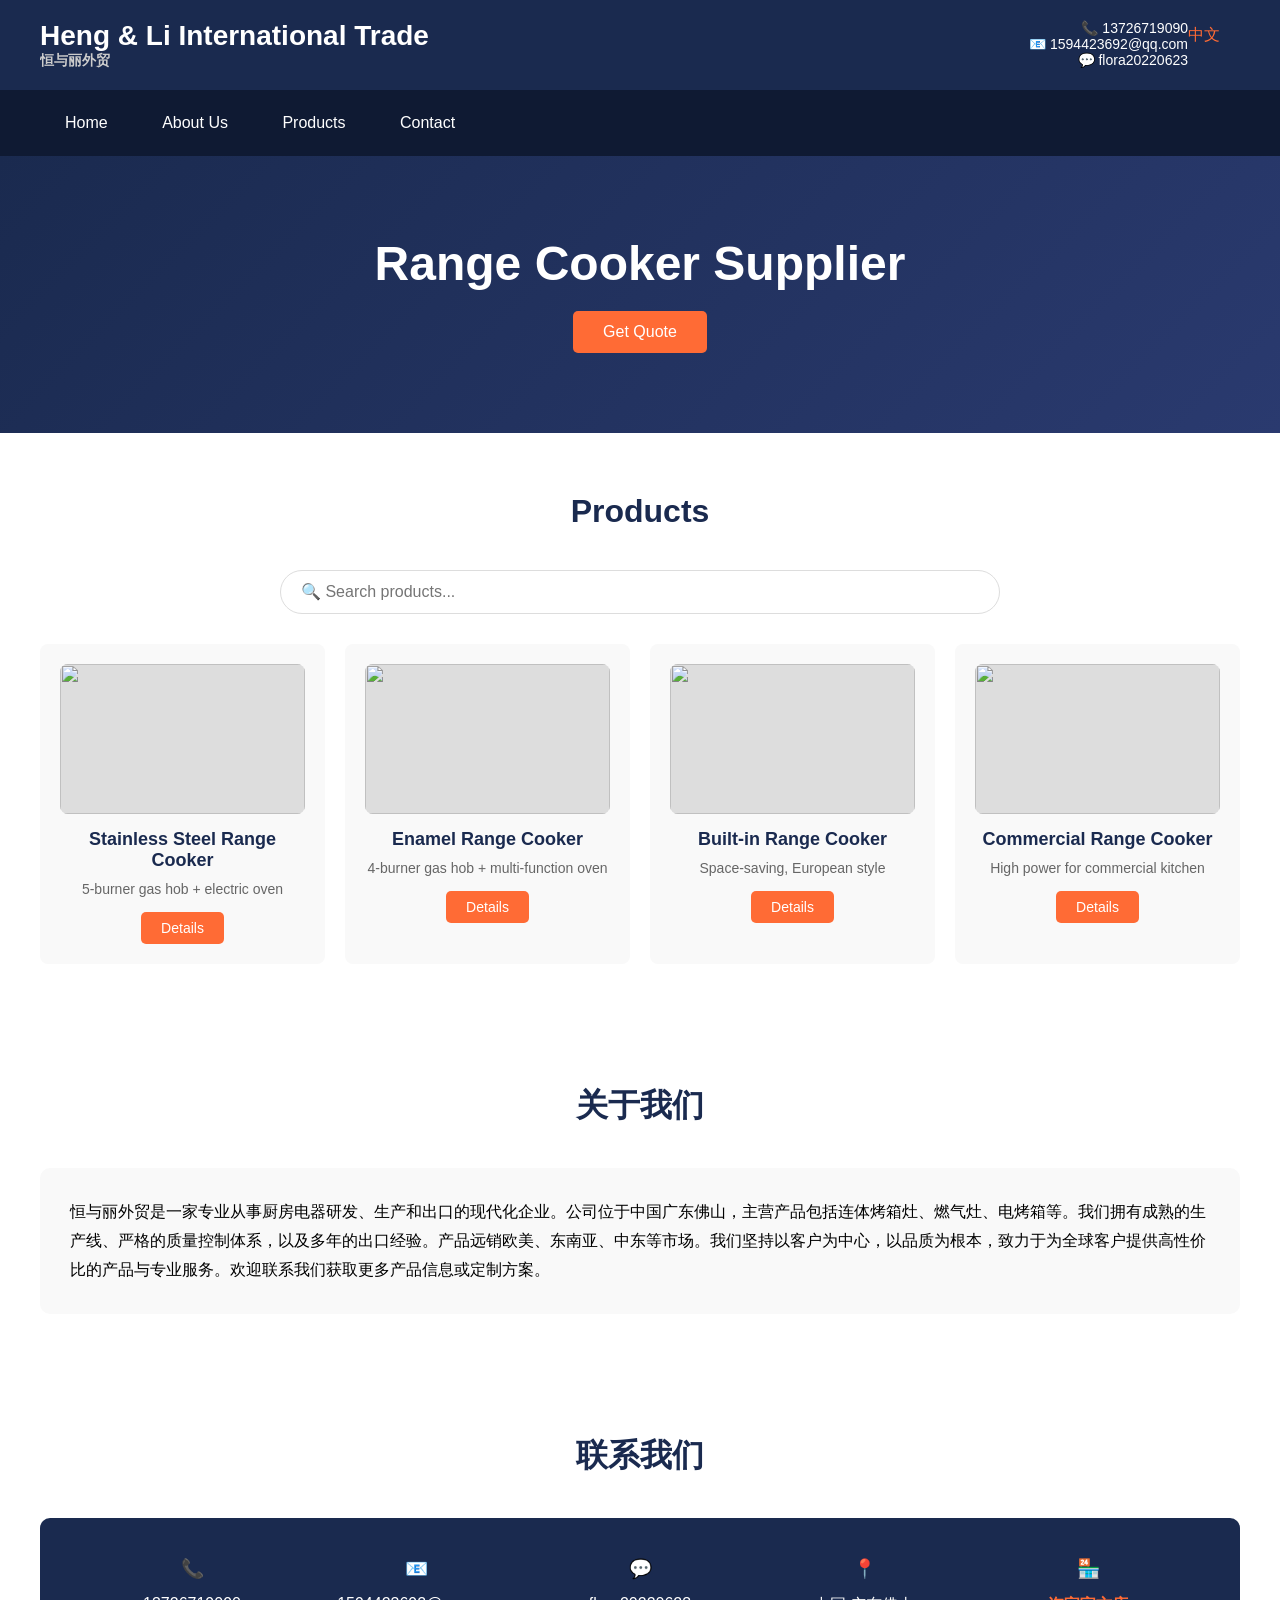
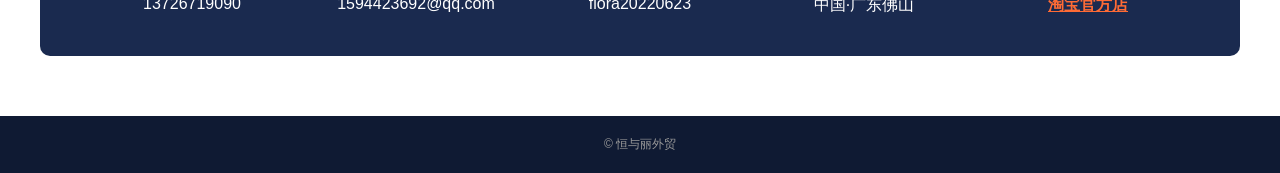
==== commit b06d47e4: "Add files via upload" ====
--- a/index_en.html
+++ b/index_en.html
@@ -134,8 +134,8 @@
 <div class="contact-bar"><div><h3>📞</h3><p>13726719090</p></div>
 <div><h3>📧</h3><p>1594423692@qq.com</p></div>
 <div><h3>💬</h3><p>flora20220623</p></div>
-<div><h3>📍</h3><p>中国·广东佛山</p></div></div></div></div>
-<div class="footer"><div class="container"><p>© 恒与丽外贸</p>
-<p>淘宝店铺：<a href="https://henglitrade.taobao.com" target="_blank" rel="noopener noreferrer">点击进入官方店</a></p></div></div>
+<div><h3>📍</h3><p>中国·广东佛山</p></div>
+<div><h3>🏪</h3><p><a href="https://henglitrade.taobao.com" target="_blank" style="color:#ff6b35;font-weight:bold;">淘宝官方店</a></p></div></div></div></div>
+<div class="footer"><div class="container"><p>© 恒与丽外贸</p></div></div>
 </body>
 </html>
